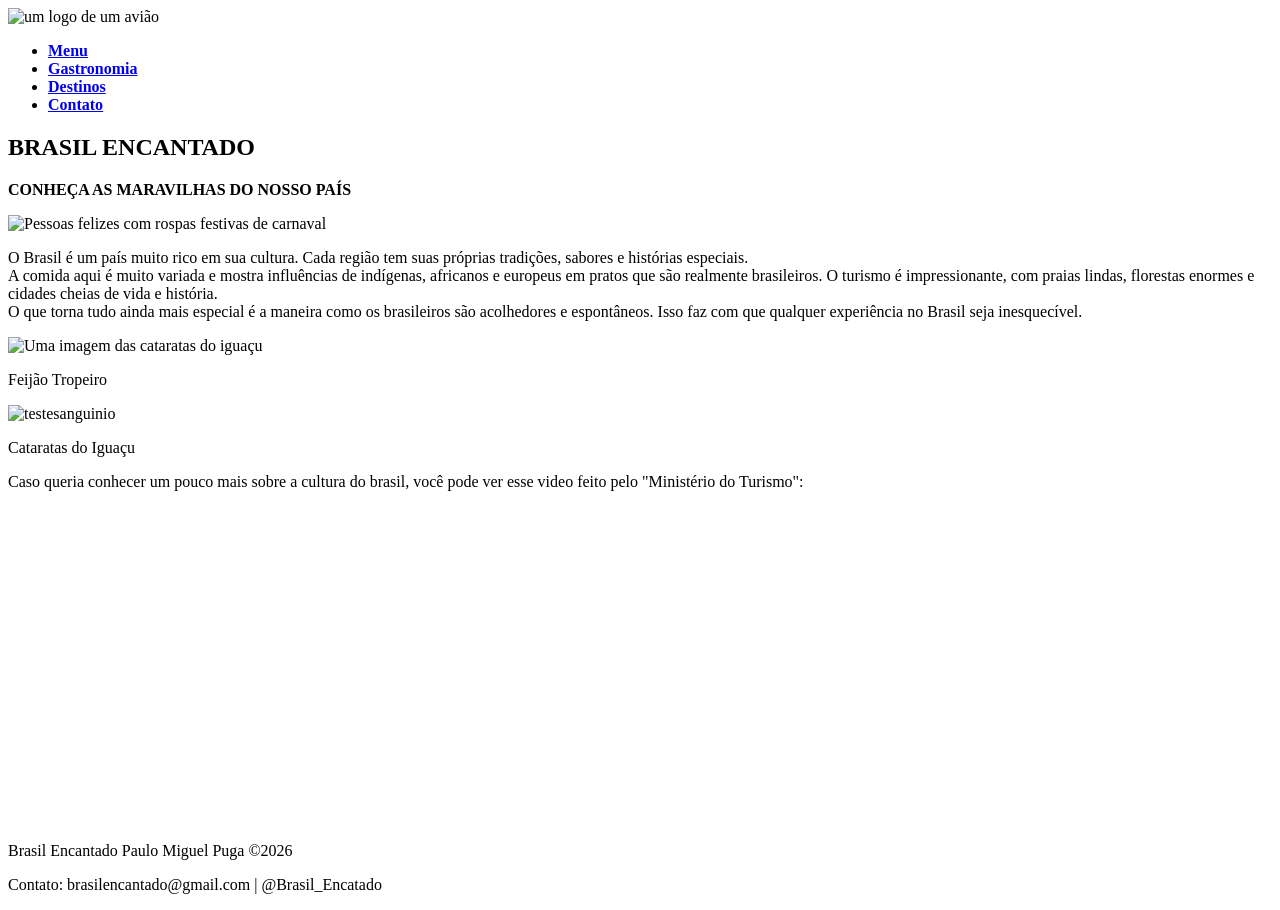
==== index.html @ 851e5eb2 "Add files via upload" ====
<!DOCTYPE html>
<html lang="pt-br">
<head>
    <meta charset="UTF-8">
    <meta name="viewport" content="width=device-width, initial-scale=1.0">
    <title>Brasil Encantado</title>
    <link rel="icon" type="image/png" href="imagens/logo.png">
    <link rel="stylesheet" href="brasil.css">
</head>
<body>
    <header class="menu">
        <nav class="menu">
            <img class="menu-image" src="imagens/logo.png" alt="um logo de um avião">
            <ul>
    <li><a href="brasil.html" class="menu-item"> <strong>Menu</strong></a></li>            
    <li><a href="gastronomia.html" class="menu-item"> <strong>Gastronomia</strong></a></li> 
    <li><a href="destinos.html" class="menu-item"> <strong>Destinos</strong></a></li>
    <li><a href="contato.html" class="menu-item"> <strong>Contato</strong></a></li>
    </ul>
        </nav>
    </header>

    <main>
        <section class="hero">
            <h1 class="hero-item"> <strong>BRASIL ENCANTADO</strong> </h1>
            <p class="hero-item"> <strong>CONHEÇA AS MARAVILHAS DO NOSSO PAÍS</strong></p>
        </section>

        <section class="content">
            <img class="content-image" src="imagens/cultura.jpg" alt="Pessoas felizes com rospas festivas de carnaval">
            <div class="content">
                <p class="content-item">O Brasil é um país muito rico em sua cultura. Cada região tem suas próprias tradições, sabores e histórias especiais.<br> A comida aqui é muito variada e mostra influências de indígenas, africanos e europeus em pratos que são realmente brasileiros. O turismo é impressionante, com praias lindas, florestas enormes e cidades cheias de vida e história. <br> O que torna tudo ainda mais especial é a maneira como os brasileiros são acolhedores e espontâneos. Isso faz com que qualquer experiência no Brasil seja inesquecível.</p>
            </div>
        </section>

        <section class="card">
            <div class="card">
           <img class="card-image" src="imagens/culinaria.jpg" alt="Uma imagem das cataratas do iguaçu">
           <p class="card-item"> Feijão Tropeiro</p>
            </div>
        <div  class="card">
            <img class="card-image" src="imagens/turismo.jpg" alt="testesanguinio">
            <p class="card-item">Cataratas do Iguaçu</p>  </div>
        </section>
    </main>
            <aside class="curiosidades">
            <div class="curiosidades">
                <p class="curiosidades-itens"> Caso queria conhecer um pouco mais sobre a cultura do brasil, você pode ver esse video feito pelo "Ministério do Turismo": </p>
            <iframe class="curiosidades-itens" width="560" height="315" src="https://www.youtube.com/embed/4NuacA5Bb_M?si=xEz5KA2c4mQmNjoW" title="YouTube video player" frameborder="0" allow="accelerometer; autoplay; clipboard-write; encrypted-media; gyroscope; picture-in-picture; web-share" referrerpolicy="strict-origin-when-cross-origin" allowfullscreen></iframe>
            </div>
        </aside>

<footer class="rodape">
    <p>Brasil Encantado Paulo Miguel Puga ©2026 </p>
    <p>Contato: brasilencantado@gmail.com | @Brasil_Encatado </p>
</footer>

</body>
</html>
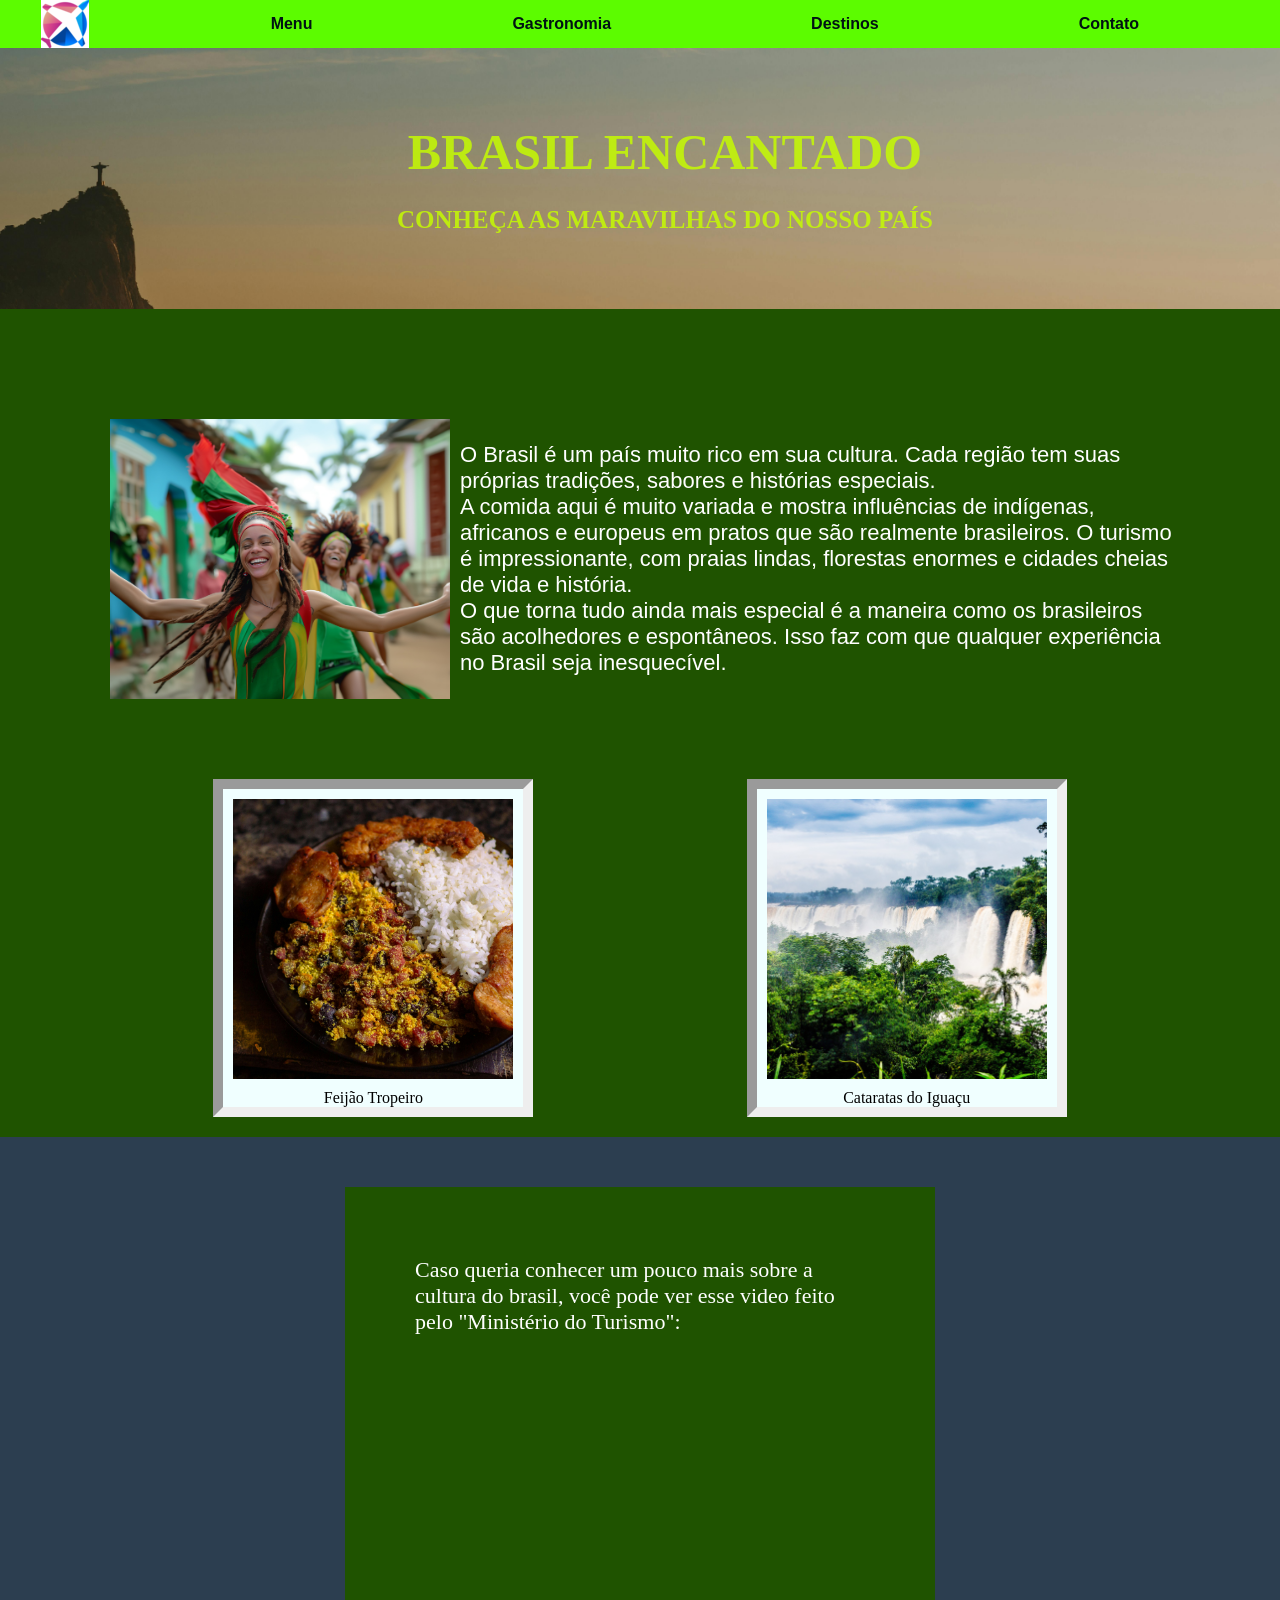
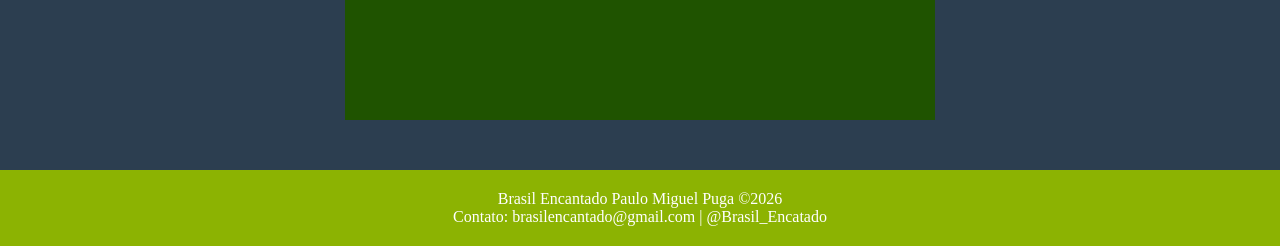
==== commit 92b64711: "Add files via upload" ====
--- a/brasil.css
+++ b/brasil.css
@@ -0,0 +1,156 @@
+* {
+    margin: 0;
+    padding: 0;
+    box-sizing: border-box;
+}
+
+nav.menu {
+    display: flex;
+    justify-content: space-around;
+    align-items: center;
+    background-color: rgb(92, 252, 0);
+}
+
+nav.menu ul {
+    display: flex;
+    list-style: none;     
+    padding: 0px;        
+}
+
+.menu-item{
+    padding: 100px;
+    color: rgb(0, 19, 19);
+    font-family:'Segoe UI', Tahoma, Geneva, Verdana, sans-serif;
+    text-decoration: none;
+}
+
+.menu-image{
+    background-color: rgb(255, 254, 254);
+}
+
+nav.menu-item{
+    padding: 0px;
+}
+
+li.menu{
+    padding: 100px;
+}
+
+.menu-item:hover {
+    color: #ffffff;
+    cursor: pointer;
+}
+
+.hero {
+     display: flex;
+     align-items: center;
+     flex-direction: column;
+     color: rgba(198, 253, 0, 0.836);
+     background-image: url(imagens/background.jpg);
+     background-position: center;
+     background-size: cover;
+}
+
+.hero > h1{
+    font-size: 50px;
+    margin-top: 75px;
+    margin-left: 50px;
+}
+
+.hero > p{
+    font-size: 25px;
+    margin-top: 25px;
+    margin-left: 50px;
+    padding-bottom: 75px;
+}
+
+section.content{
+    display: flex;
+    background-color: rgb(31, 83, 0);
+    color: #ffffff;
+    align-items: center;
+    font-size: 22px;
+    font-family: 'Lucida Sans', 'Lucida Sans Regular', 'Lucida Grande', 'Lucida Sans Unicode', Geneva, Verdana, sans-serif;
+    padding: 100px;
+    padding-bottom: 50px;
+}
+
+.content-image {
+    width: 300px;
+    height: 300px;
+    overflow: hidden;
+    padding: 10px;
+}
+
+.content-image {
+    width: 100%;
+    object-fit: cover;
+}
+
+section.card{
+    background-color: rgb(31, 83, 0);
+    display: flex;
+    align-items: center;
+    flex-direction: row;
+    padding: 10px;
+    justify-content: space-evenly;
+    flex: 1;
+}
+
+.card-image {
+    width: 300px;
+    height: 300px; 
+    overflow: hidden; 
+}
+
+.card-image {
+  display: grid;
+  grid-template-columns: repeat(auto-fit, minmax(300px, 1fr));
+  gap: 10px;
+  padding: 10px;
+  object-fit: cover;
+}
+
+div.card {
+    border-color: black;
+    border: 10px;
+    border-style: inset;
+}
+
+div.card {
+    background-color: azure;
+    margin: 10px;
+    margin-left: 100    px;
+}
+
+.card-item{ 
+    text-align: center;
+}
+
+.curiosidades {
+    background-color: #2c3e50;
+    color: white;
+    padding: 50px;
+    display: flex;
+    align-items: flex-start;
+    flex-direction: column;
+    align-items: center;
+}
+
+.curiosidades-itens{
+    font-size: 22px;
+    padding: 20px;
+    color: rgb(255, 255, 255);
+}
+
+div.curiosidades{
+    background-color: rgb(31, 83, 0);
+    width: 50%;
+}
+
+.rodape {
+    background-color: #8cb302;
+    color: white;
+    text-align: center;
+    padding: 20px;
+}
